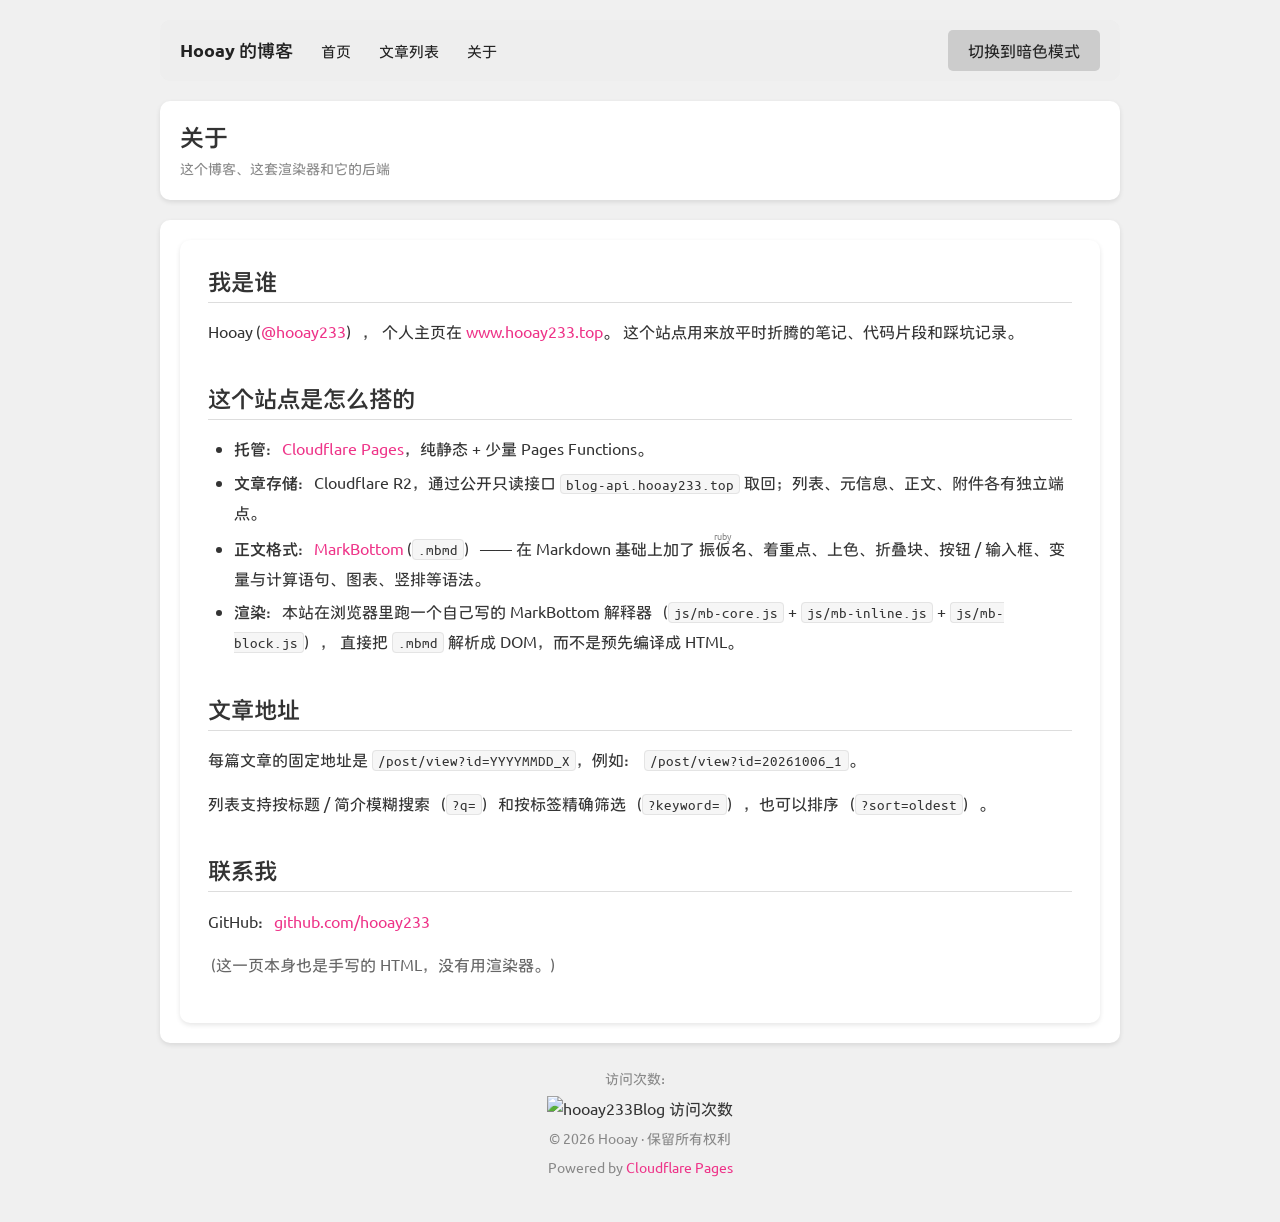
==== about.html @ ff922c32 "有些文件没跟踪到" ====
<!doctype html>
<html lang="zh-CN">

<head>
	<meta charset="utf-8">
	<meta name="viewport" content="width=device-width, initial-scale=1.0, viewport-fit=cover">
	<meta name="description" content="关于 Hooay 和这个博客：MarkBottom 渲染、Cloudflare Pages 托管、R2 存文章。">
	<meta name="robots" content="index, follow">
	<title>关于 · Hooay 的博客</title>
	<link rel="shortcut icon" href="favicon.png">

	<link rel="stylesheet" href="css/all.min.css">
	<link rel="stylesheet" href="css/site.css">
	<link rel="stylesheet" href="css/mb.css">
</head>

<body>
	<div class="page-wrap">

		<header class="headbar">
			<div class="leftonhb"><a class="brand" href="index.html">Hooay 的博客</a></div>
			<nav class="sitenav" id="sitenav">
				<a class="nav-link" href="index.html">首页</a>
				<a class="nav-link" href="index.html#posts">文章列表</a>
				<a class="nav-link" href="about.html">关于</a>
			</nav>
			<div class="rightonhb"><button type="button" id="theme-toggle" class="graybtn">切换到暗色模式</button></div>
		</header>

		<section class="title">
			<h1 class="bigger">关于</h1>
			<p class="small gray">这个博客、这套渲染器和它的后端</p>
		</section>

		<main class="mainbody post-main">
			<article class="card post-article post-body">

				<h2>我是谁</h2>
				<p>
					Hooay（<a href="https://github.com/hooay233" target="_blank" rel="noopener noreferrer">@hooay233</a>），
					个人主页在 <a href="https://www.hooay233.top/" target="_blank" rel="noopener noreferrer">www.hooay233.top</a>。
					这个站点用来放平时折腾的笔记、代码片段和踩坑记录。
				</p>

				<h2>这个站点是怎么搭的</h2>
				<ul>
					<li><b>托管</b>：<a href="https://pages.cloudflare.com/" target="_blank" rel="noopener noreferrer">Cloudflare Pages</a>，纯静态 + 少量 Pages Functions。</li>
					<li><b>文章存储</b>：Cloudflare R2，通过公开只读接口 <code>blog-api.hooay233.top</code> 取回；列表、元信息、正文、附件各有独立端点。</li>
					<li><b>正文格式</b>：<a href="https://github.com/hooay233" target="_blank" rel="noopener noreferrer">MarkBottom</a>（<code>.mbmd</code>）—— 在 Markdown 基础上加了
						<ruby>振仮名<rp>(</rp><rt>ruby</rt><rp>)</rp></ruby>、着重点、上色、折叠块、按钮 / 输入框、变量与计算语句、图表、竖排等语法。</li>
					<li><b>渲染</b>：本站在浏览器里跑一个自己写的 MarkBottom 解释器（<code>js/mb-core.js</code> + <code>js/mb-inline.js</code> + <code>js/mb-block.js</code>），
						直接把 <code>.mbmd</code> 解析成 DOM，而不是预先编译成 HTML。</li>
				</ul>

				<h2>文章地址</h2>
				<p>每篇文章的固定地址是 <code>/post/view?id=YYYYMMDD_X</code>，例如：
					<code>/post/view?id=20261006_1</code>。</p>
				<p>列表支持按标题 / 简介模糊搜索（<code>?q=</code>）和按标签精确筛选（<code>?keyword=</code>），也可以排序（<code>?sort=oldest</code>）。</p>

				<h2>联系我</h2>
				<p>GitHub：<a href="https://github.com/hooay233" target="_blank" rel="noopener noreferrer">github.com/hooay233</a></p>

				<p class="mb-gray">（这一页本身也是手写的 HTML，没有用渲染器。）</p>
			</article>
		</main>

		<footer id="bottom">
			<span class="gray small">访问次数：</span>
			<img src="https://count.getloli.com/@hooay233Blog?name=hooay233Blog&padding=1&offset=0&align=center&theme=rule34"
				alt="hooay233Blog 访问次数">
			<span class="gray small">© 2026 Hooay · 保留所有权利</span>
			<span class="gray small">Powered by
				<a href="https://pages.cloudflare.com/" target="_blank" rel="noopener noreferrer">Cloudflare Pages</a>
			</span>
		</footer>

	</div>

	<script src="js/theme.js" defer></script>
</body>

</html>
---- css/site.css ----
@charset "UTF-8";
/* ==========================================================================
   site.css —— 站点外壳（chrome）样式
   --------------------------------------------------------------------------
   观感移植自 https://www.hooay233.top/ 的 style.css：
     浅灰底 #f0f0f0 / 白色圆角卡片 10px + 0 2px 5px rgba(0,0,0,.1) 阴影
     粉色主色 #ee3388 / 蓝色辅色 #3388ee / 灰 #ccc
     暗色模式 #333 / #444 / #555 + #eee
     类名与手感：pinkbtn / bluebtn / graybtn / bigger / small / gray / item
                 spcbtn_disabled（点一下抖动）/ ruby 注音 / 底部访问统计
   结构改为博客外壳：导航栏 + 文章列表 + 搜索 + 分页 + 页脚。
   本文件必须对全站通用（首页、post/view.html 等都复用这里的类）。
   ========================================================================== */

/* ==========================================================================
   1. 字体 @font-face
   --------------------------------------------------------------------------
   西文 Ubuntu / 中文 GWMSansUI / 中文斜体 HYYuYuanLuoShenXing / 代码 UbuntuMono
   全部 font-display: swap，避免字体未就绪时文字不可见。
   注意：本文件位于 css/，字体位于 fonts/，所以路径一律用 ../fonts/。
   ========================================================================== */

/* --- 西文正文：Ubuntu --- */
@font-face {
	font-family: 'Ubuntu';
	src: url('../fonts/Ubuntu-R.ttf') format('truetype');
	font-weight: 400;
	font-style: normal;
	font-display: swap;
}
@font-face {
	font-family: 'Ubuntu';
	src: url('../fonts/Ubuntu-B.ttf') format('truetype');
	font-weight: 700;
	font-style: normal;
	font-display: swap;
}
@font-face {
	font-family: 'Ubuntu';
	src: url('../fonts/Ubuntu-RI.ttf') format('truetype');
	font-weight: 400;
	font-style: italic;
	font-display: swap;
}
@font-face {
	font-family: 'Ubuntu';
	src: url('../fonts/Ubuntu-BI.ttf') format('truetype');
	font-weight: 700;
	font-style: italic;
	font-display: swap;
}

/* --- 中文正文：GWMSansUI --- */
@font-face {
	font-family: 'GWMSansUI';
	src: url('../fonts/GWMSansUI-Regular.woff') format('woff');
	font-weight: 400;
	font-style: normal;
	font-display: swap;
}
@font-face {
	font-family: 'GWMSansUI';
	src: url('../fonts/GWMSansUI-Bold.woff') format('woff');
	font-weight: 700;
	font-style: normal;
	font-display: swap;
}

/* --- 中文斜体：HYYuYuanLuoShenXing（只提供 italic 字面）--- */
@font-face {
	font-family: 'HYYuYuanLuoShenXing';
	src: url('../fonts/HYYuYuanLuoShenXing-45U.ttf') format('truetype');
	font-weight: 400;
	font-style: italic;
	font-display: swap;
}
@font-face {
	font-family: 'HYYuYuanLuoShenXing';
	src: url('../fonts/HYYuYuanLuoShenXing-65U.ttf') format('truetype');
	font-weight: 700;
	font-style: italic;
	font-display: swap;
}

/* --- 代码 / 等宽：UbuntuMono --- */
@font-face {
	font-family: 'UbuntuMono';
	src: url('../fonts/UbuntuMono-R.ttf') format('truetype');
	font-weight: 400;
	font-style: normal;
	font-display: swap;
}
@font-face {
	font-family: 'UbuntuMono';
	src: url('../fonts/UbuntuMono-B.ttf') format('truetype');
	font-weight: 700;
	font-style: normal;
	font-display: swap;
}
@font-face {
	font-family: 'UbuntuMono';
	src: url('../fonts/UbuntuMono-RI.ttf') format('truetype');
	font-weight: 400;
	font-style: italic;
	font-display: swap;
}
@font-face {
	font-family: 'UbuntuMono';
	src: url('../fonts/UbuntuMono-BI.ttf') format('truetype');
	font-weight: 700;
	font-style: italic;
	font-display: swap;
}

/* ==========================================================================
   2. 设计令牌（CSS 变量）
   --------------------------------------------------------------------------
   明暗两套值都挂成变量。暗色值同时提供给：
     body.dark-mode / body.dark_style  —— 正常切换路径
     .dark_style                       —— 主题转场时那个"克隆页"用的路径
   因为克隆出来的子树是脱离 body.dark-mode 作用域的，它只带着 dark_style 类，
   所以必须靠 .dark_style 自己把变量改掉，克隆页才会是正确的目标配色。
   ========================================================================== */
:root {
	color-scheme: light;

	--bg: #f0f0f0;
	--fg: #333;
	--text-soft: #666;
	--muted: #888;

	--card: #fff;
	--headbar: #eee;
	--headbar-fg: #222;

	--border: rgba(0, 0, 0, .08);
	--input-bg: #fff;
	--chip-bg: #e4e4e4;
	--kw-bg: rgba(238, 51, 136, .10);

	--shadow: 0 2px 5px rgba(0, 0, 0, .1);
	--shadow-hover: 0 4px 14px rgba(0, 0, 0, .14);

	/* 文字用的主色 / 辅色（明暗模式都保持亮一点，保证可读性） */
	--pink: #ee3388;
	--pink-hover: #cc2277;
	--blue: #3388ee;
	--blue-hover: #2277cc;

	/* 按钮底色（沿用原站：暗色模式下按钮会自动压暗一档） */
	--pink-btn: #ee3388;
	--pink-btn-hover: #cc2277;
	--blue-btn: #3388ee;
	--blue-btn-hover: #2277cc;

	--gray: #ccc;
	--gray-hover: #999;
	--gray-fg: #222;

	--radius: 10px;
	--radius-sm: 5px;

	--font-body: Ubuntu, GWMSansUI, -apple-system, "Microsoft YaHei", sans-serif;
	--font-italic: Ubuntu, HYYuYuanLuoShenXing, GWMSansUI, sans-serif;
	--font-mono: UbuntuMono, Ubuntu, GWMSansUI, monospace;
}

body.dark-mode,
body.dark_style,
.dark_style {
	color-scheme: dark;

	--bg: #333;
	--fg: #eee;
	--text-soft: #ccc;
	--muted: #aaa;

	--card: #444;
	--headbar: #555;
	--headbar-fg: #eee;

	--border: rgba(255, 255, 255, .12);
	--input-bg: #3d3d3d;
	--chip-bg: #555;
	--kw-bg: rgba(238, 51, 136, .18);

	--shadow: 0 2px 5px rgba(0, 0, 0, .35);
	--shadow-hover: 0 4px 14px rgba(0, 0, 0, .5);

	--pink-hover: #ff55aa;
	--blue-hover: #55aaff;

	--pink-btn: #cc2277;
	--pink-btn-hover: #ee3388;
	--blue-btn: #2277cc;
	--blue-btn-hover: #3388ee;
}

/* ==========================================================================
   3. 基础重置与排版
   --------------------------------------------------------------------------
   刻意【不】做 `* { margin: 0; padding: 0 }`：post/ 里的正文由 mb.css 负责排版，
   全局清空 margin 会把 markdown 的段落/列表间距一起打掉。这里只重置本站外壳
   真正用到的元素，正文排版交给 mb.css。
   ========================================================================== */
*,
*::before,
*::after {
	box-sizing: border-box;
}

html {
	background-color: var(--bg);
	color-scheme: light;
}

/* 由 js/theme.js 在解析期同步加上，尽量抢在首次绘制前，避免暗色模式闪白 */
html.dark-mode {
	background-color: #333;
	color-scheme: dark;
}

body {
	margin: 0;
	padding: 0;
	background-color: var(--bg);
	color: var(--fg);
	font-family: var(--font-body);
	font-size: 16px;
	line-height: 1.6;
	-webkit-text-size-adjust: 100%;
	-webkit-font-smoothing: antialiased;
	-moz-osx-font-smoothing: grayscale;
}

body.dark-mode,
body.dark_style {
	background-color: #333;
	color: #eee;
}

h1, h2, h3, h4, h5, h6 {
	line-height: 1.35;
}

img {
	max-width: 100%;
}

::selection {
	background-color: var(--pink);
	color: #fff;
}

:focus-visible {
	outline: 2px solid var(--blue);
	outline-offset: 2px;
}

/* ==========================================================================
   4. 斜体字体栈（中文斜体优先 + 缺字回退）
   --------------------------------------------------------------------------
   斜体元素优先走 HYYuYuanLuoShenXing（汉仪玉圆·洛神行，只有 italic 字面）。
   字体栈：Ubuntu → HYYuYuanLuoShenXing → GWMSansUI → sans-serif
   浏览器的字体匹配是"逐字符"的：
     · 西文/数字先命中 Ubuntu（它有真正的 italic 字面，最漂亮）；
     · 汉字先尝试 HYY（italic 字面存在 → 用它的真斜体字形）；
     · 若某个字 HYY 里【缺字】，就继续往后回退到 GWMSansUI（正体字面存在），
       此时该字没有 italic 字面，浏览器会自行做"合成斜体"（synthetic oblique）。
   所以最终的观感是：HYY 覆盖到的汉字是真斜体，缺字部分由 GWMSansUI 合成倾斜，
   不会出现豆腐块/漏字。这也正是要求 `font-style: italic` 必须写在元素上的原因
   —— 否则浏览器不会去匹配 HYY 的 italic 字面。
   --------------------------------------------------------------------------
   注意：Font Awesome 的 <i class="far fa-xxx"> 也用 <i> 标签，如果无脑给 i 指定
   字体栈会把图标字体挤掉（虽然 .far/.fas 的选择器优先级更高、通常不会出事），
   这里显式排掉所有 FA 相关的 i，做到万无一失。 */
em,
cite,
dfn,
var,
blockquote,
.italic,
i:not(.fa):not(.fas):not(.far):not(.fab):not([class*="fa-"]) {
	font-family: var(--font-italic);
	font-style: italic;
}

b, strong {
	font-weight: 700;
}

code, pre, kbd, samp {
	font-family: var(--font-mono);
	font-size: .92em;
}

/* ==========================================================================
   5. ruby 注音
   ========================================================================== */
ruby {
	ruby-align: center;
}

rt {
	font-size: .58em;
	font-weight: 400;
	line-height: 1.1;
	color: var(--muted);
}

rp {
	color: var(--muted);
}

/* ==========================================================================
   6. 链接
   --------------------------------------------------------------------------
   原站的 `a:hover { transform: scale(1.2) }` 对行内元素本来就不生效，
   且套在文章标题上会很难看，所以这里只保留原站的下划线手感；
   放大手感交给 .button-link / .pinkbtn / .bluebtn。
   ========================================================================== */
a {
	color: var(--pink);
	text-decoration: none;
}

a:hover {
	text-decoration: underline;
}

/* ==========================================================================
   7. 页面骨架
   ========================================================================== */
.page-wrap {
	max-width: 1000px;
	min-height: 100vh;
	margin: 0 auto;
	padding: 20px;
}

/* ==========================================================================
   8. 顶部导航栏
   --------------------------------------------------------------------------
   post/view.html 复用：.headbar / .leftonhb / .brand / .sitenav / .nav-link /
                       .rightonhb / #theme-toggle
   ========================================================================== */
.headbar {
	display: flex;
	flex-wrap: wrap;
	align-items: center;
	gap: 10px 16px;
	background-color: var(--headbar);
	color: var(--headbar-fg);
	padding: 10px 20px;
	border-radius: var(--radius);
	margin-bottom: 20px;
}

.leftonhb {
	flex: 0 0 auto;
	font-size: 18px;
	font-weight: 700;
}

.brand {
	color: var(--headbar-fg);
	font-size: 18px;
	font-weight: 700;
	white-space: nowrap;
}

.brand:hover {
	color: var(--pink);
	text-decoration: none;
}

.sitenav {
	display: flex;
	align-items: center;
	flex: 1 1 auto;
	gap: 4px;
	min-width: 0;
	overflow-x: auto;
	scrollbar-width: none;
	-webkit-overflow-scrolling: touch;
}

.sitenav::-webkit-scrollbar {
	display: none;
}

.nav-link {
	display: inline-block;
	flex: 0 0 auto;
	padding: 6px 12px;
	border-radius: var(--radius-sm);
	color: var(--headbar-fg);
	font-size: 15px;
	white-space: nowrap;
	transition: background-color .25s ease, color .25s ease;
}

.nav-link:hover {
	background-color: var(--kw-bg);
	color: var(--pink);
	text-decoration: none;
}

.nav-link.active {
	background-color: var(--pink);
	color: #fff;
}

.rightonhb {
	flex: 0 0 auto;
	margin-left: auto;
}

/* 原站写法：.rightonhb 里的按钮自带灰底（即使没挂 graybtn 也好看） */
.rightonhb button {
	background-color: var(--gray);
	color: var(--gray-fg);
	border: none;
	padding: 10px 20px;
	border-radius: var(--radius-sm);
	cursor: pointer;
}

.rightonhb button:hover {
	background-color: var(--gray-hover);
	transition: background-color .3s;
}

/* ==========================================================================
   9. 按钮：pinkbtn / bluebtn / graybtn / button-link / spcbtn_disabled
   ========================================================================== */
button {
	font-family: inherit;
	font-size: 16px;
	border: none;
	padding: 10px 20px;
	border-radius: var(--radius-sm);
	cursor: pointer;
	background-color: var(--gray);
	color: var(--gray-fg);
	transition: background-color .3s ease, transform .3s ease, color .3s ease;
}

button:disabled {
	cursor: not-allowed;
	opacity: .55;
}

.pinkbtn {
	background-color: var(--pink-btn);
	color: #fff;
}

.pinkbtn:hover {
	background-color: var(--pink-btn-hover);
	transform: scale(1.2);
	transition: background-color .3s ease, transform .3s ease;
}

.bluebtn {
	background-color: var(--blue-btn);
	color: #fff;
}

.bluebtn:hover {
	background-color: var(--blue-btn-hover);
	transform: scale(1.2);
	transition: background-color .3s ease, transform .3s ease;
}

.graybtn {
	background-color: var(--gray);
	color: var(--gray-fg);
}

.graybtn:hover {
	background-color: var(--gray-hover);
	transition: background-color .3s ease;
}

.pinkbtn.button-link,
.bluebtn.button-link {
	display: inline-block;
	padding: 10px 20px;
	border-radius: var(--radius-sm);
	text-decoration: none !important;
	cursor: pointer;
	font-size: 16px;
	border: none;
	transition: background-color .3s ease, transform .3s ease;
}

.pinkbtn.button-link {
	background-color: var(--pink-btn);
	color: #fff !important;
}

.pinkbtn.button-link:hover {
	background-color: var(--pink-btn-hover);
	transform: scale(1.2);
	text-decoration: none;
}

.bluebtn.button-link {
	background-color: var(--blue-btn);
	color: #fff !important;
}

.bluebtn.button-link:hover {
	background-color: var(--blue-btn-hover);
	transform: scale(1.2);
	text-decoration: none;
}

/* 原站"点一下抖一抖"的按钮钩子 */
.spcbtn_disabled {
	cursor: pointer;
	position: relative;
	overflow: hidden;
	transition: transform .2s ease;
}

.spcbtn_disabled:hover {
	transform: scale(1.2);
}

@keyframes shake-head {
	0%, 100% { transform: translateX(0); }
	15%, 45%, 75% { transform: translateX(-8px); }
	30%, 60%, 90% { transform: translateX(8px); }
}

.spcbtn_disabled.shake {
	animation: shake-head .35s ease;
}

/* 搜索栏里的按钮不大幅放大，否则 flex 行里会和邻居重叠 */
.searchbar .pinkbtn:hover,
.searchbar .graybtn:hover,
.searchbar .spcbtn_disabled:hover {
	transform: scale(1.05);
}

/* ==========================================================================
   10. 文字工具类：bigger / small / gray / item
   ========================================================================== */
.bigger {
	font-size: 24px;
	font-weight: 700;
}

.small {
	font-size: 14px;
}

.gray {
	color: var(--muted);
}

.small.gray,
.gray.small {
	color: var(--muted);
}

.item {
	display: inline-block;
	margin: 0 14px 8px 0;
	font-size: 16px;
}

/* ==========================================================================
   11. 首页标题卡
   ========================================================================== */
.title {
	background-color: var(--card);
	color: var(--fg);
	border-radius: var(--radius);
	padding: 20px;
	box-shadow: var(--shadow);
}

.title h1,
.title h2,
.title h3,
.title p {
	margin: 0 0 6px;
}

.title > *:last-child {
	margin-bottom: 0;
}

.title .bigger {
	display: inline-block;
	margin-bottom: 4px;
}

/* ==========================================================================
   12. 主体 / 通用卡片
   ========================================================================== */
.mainbody {
	margin-top: 20px;
	padding: 20px;
	background-color: var(--card);
	color: var(--fg);
	border-radius: var(--radius);
	box-shadow: var(--shadow);
	text-align: left;
}

.card {
	background-color: var(--card);
	color: var(--fg);
	border-radius: var(--radius);
	padding: 20px;
	box-shadow: var(--shadow);
}

/* ==========================================================================
   13. 搜索栏 / 表单控件（.mb-input 全站通用，post/view.html 也会用）
   ========================================================================== */
.searchbar {
	display: flex;
	flex-wrap: wrap;
	align-items: center;
	gap: 10px;
	margin-bottom: 14px;
}

.mb-input {
	display: block;
	width: 100%;
	max-width: 100%;
	padding: 10px 14px;
	font-family: inherit;
	font-size: 16px;
	line-height: 1.4;
	color: var(--fg);
	background-color: var(--input-bg);
	border: 1px solid var(--border);
	border-radius: var(--radius-sm);
	-webkit-appearance: none;
	appearance: none;
	transition: border-color .25s ease, box-shadow .25s ease;
}

.mb-input::placeholder {
	color: var(--muted);
	opacity: 1;
}

.mb-input:focus {
	outline: none;
	border-color: var(--pink);
	box-shadow: 0 0 0 3px var(--kw-bg);
}

.search-input {
	flex: 1 1 240px;
	width: auto;
	min-width: 0;
}

.sortwrap {
	display: inline-flex;
	align-items: center;
	gap: 6px;
	margin-left: auto;
	white-space: nowrap;
}

.sortwrap select {
	font-family: inherit;
	font-size: 14px;
	color: var(--fg);
	background-color: var(--input-bg);
	border: 1px solid var(--border);
	border-radius: var(--radius-sm);
	padding: 7px 8px;
	cursor: pointer;
}

.sortwrap select:focus {
	outline: none;
	border-color: var(--pink);
}

/* ==========================================================================
   14. 关键字栏 / 状态行
   ========================================================================== */
.keyword-bar {
	display: flex;
	flex-wrap: wrap;
	gap: 8px;
	margin-bottom: 12px;
}

.keyword-bar:empty {
	display: none;
}

.kw-chip {
	padding: 4px 12px;
	font-size: 13px;
	line-height: 1.5;
	color: var(--fg);
	background-color: var(--chip-bg);
	border: 1px solid var(--border);
	border-radius: 999px;
	transition: background-color .25s ease, color .25s ease;
}

.kw-chip:hover {
	background-color: var(--gray-hover);
}

.kw-chip.active {
	background-color: var(--pink-btn);
	color: #fff;
	border-color: var(--pink-btn);
}

.kw-chip.active:hover {
	background-color: var(--pink-btn-hover);
}

.status {
	margin: 2px 0 12px;
}

.status:empty {
	display: none;
}

/* js/site.js 的 setStatus() 会挂 status-error（错误）/ gray（普通），
   这里用压暗一档的粉色当"警示色"，既醒目又不跳出原站配色。 */
.status-error {
	color: var(--pink-btn);
	font-weight: 700;
}

/* 兼容写法（如果别处的脚本用 .error） */
.status.error {
	color: var(--pink-btn);
	font-weight: 700;
}

/* ==========================================================================
   15. 文章列表（由 js/site.js 动态生成）
   ========================================================================== */
.post-list {
	display: flex;
	flex-direction: column;
	gap: 16px;
}

.post-list:empty {
	display: none;
}

/* js/site.js 在"没有文章 / 没有匹配结果"时插入的占位块 */
.post-empty {
	padding: 28px 16px;
	text-align: center;
	font-size: 15px;
	color: var(--muted);
	background-color: transparent;
	border: 1px dashed var(--border);
	border-radius: var(--radius);
}

.post-card {
	background-color: var(--card);
	color: var(--fg);
	border: 1px solid var(--border);
	border-radius: var(--radius);
	padding: 16px 18px;
	box-shadow: var(--shadow);
	transition: box-shadow .25s ease, transform .25s ease, border-color .25s ease;
}

.post-card:hover {
	transform: translateY(-2px);
	box-shadow: var(--shadow-hover);
	border-color: var(--pink);
}

.post-card-title {
	margin: 0 0 8px;
	font-size: 20px;
	font-weight: 700;
	line-height: 1.35;
	word-wrap: break-word;
}

/* 标题用墨色、hover 才变粉：整屏粉色标题可读性太差，
   粉色主色仍由标签 / 图标 / 按钮 / 分页激活态承担。 */
.post-card-title a {
	color: var(--fg);
}

.post-card-title a:hover {
	color: var(--pink);
	text-decoration: underline;
}

.post-card-summary {
	margin: 0 0 10px;
	font-size: 15px;
	line-height: 1.65;
	color: var(--text-soft);
	word-wrap: break-word;
	overflow-wrap: break-word;
}

.post-card-meta {
	display: flex;
	flex-wrap: wrap;
	align-items: center;
	gap: 6px 16px;
	font-size: 14px;
	color: var(--muted);
}

.meta-item {
	display: inline-flex;
	align-items: center;
	gap: 6px;
}

.meta-item i {
	color: var(--pink);
}

.post-card-keywords {
	display: flex;
	flex-wrap: wrap;
	gap: 8px;
	margin-top: 10px;
}

.post-card-keywords:empty {
	display: none;
}

.kw {
	display: inline-block;
	padding: 2px 10px;
	font-size: 13px;
	line-height: 1.5;
	color: var(--pink);
	background-color: var(--kw-bg);
	border-radius: 999px;
}

.kw:hover {
	background-color: var(--pink);
	color: #fff;
	text-decoration: none;
}

/* ==========================================================================
   16. 分页器（由 js/site.js 动态生成）
   ========================================================================== */
.pager {
	display: flex;
	flex-wrap: wrap;
	align-items: center;
	justify-content: center;
	gap: 10px;
	margin-top: 20px;
}

.pager:empty {
	display: none;
}

.pager-btn {
	padding: 8px 16px;
	font-size: 14px;
	color: var(--gray-fg);
	background-color: var(--gray);
	border-radius: var(--radius-sm);
}

.pager-btn:hover:not(:disabled) {
	background-color: var(--gray-hover);
}

.pager-btn.active {
	background-color: var(--pink-btn);
	color: #fff;
}

.pager-btn.active:hover {
	background-color: var(--pink-btn-hover);
}

.pager-info {
	font-size: 14px;
	color: var(--muted);
}

/* js/site.js 在页码之间插入的省略号 */
.pager-gap {
	padding: 0 2px;
	font-size: 14px;
	color: var(--muted);
	-webkit-user-select: none;
	user-select: none;
}

/* ==========================================================================
   17. 页脚：底部访问统计区
   ========================================================================== */
#bottom {
	display: flex;
	flex-direction: column;
	justify-content: center;
	align-items: center;
	gap: 6px;
	margin: 24px auto;
	text-align: center;
}

#bottom img {
	max-width: 100%;
	height: auto;
}

/* ==========================================================================
   18. 明暗主题转场动画（移植自原站 theme.js 配套样式）
   --------------------------------------------------------------------------
   转场时 js/theme.js 会克隆一份 .page-wrap 塞进 .panel，
   用 clip-path 从右往左扫开，右边缘留一条 4px 的"扫描线"。
   ========================================================================== */
.theme-transition-overlay {
	position: fixed;
	top: 0;
	right: 0;
	bottom: 0;
	left: 0;
	z-index: 9999;
	pointer-events: none;
	overflow: hidden;
}

.theme-transition-overlay .panel {
	position: fixed;
	inset: 0;
	z-index: 9999;
	overflow: hidden;
	pointer-events: none;
	transition: clip-path .75s ease;
	clip-path: inset(0 calc(100% - 4px) 0 0);
	will-change: clip-path;
}

.theme-transition-overlay .panel.active {
	clip-path: inset(0 0 0 0);
}

.theme-transition-overlay .page-clone {
	position: absolute;
	inset: 0;
	width: 100%;
	height: 100%;
	overflow: hidden;
	pointer-events: none;
	box-sizing: border-box;
}

.theme-transition-overlay .scanline {
	position: absolute;
	top: 0;
	right: 0;
	width: 4px;
	height: 100%;
	background: rgba(255, 255, 255, .95);
	box-shadow: 0 0 12px rgba(255, 255, 255, .5);
	pointer-events: none;
}

/* ==========================================================================
   19. 响应式
   --------------------------------------------------------------------------
   ≤640px：导航折成第二行做横向滚动，不溢出、不依赖任何外部库。
   ========================================================================== */
@media (max-width: 640px) {
	.page-wrap {
		padding: 12px;
	}

	.headbar {
		padding: 10px 12px;
		gap: 8px 10px;
	}

	.brand,
	.leftonhb {
		font-size: 16px;
	}

	/* 导航整体换到第二行，占满宽度，长了就在本行内横向滚动 */
	.sitenav {
		order: 3;
		flex: 1 1 100%;
		gap: 2px;
	}

	.nav-link {
		padding: 6px 10px;
		font-size: 14px;
	}

	.rightonhb button,
	#theme-toggle {
		padding: 8px 12px;
		font-size: 13px;
	}

	.title {
		padding: 16px;
	}

	.bigger {
		font-size: 20px;
	}

	.mainbody {
		margin-top: 14px;
		padding: 14px;
	}

	.search-input {
		flex: 1 1 100%;
	}

	.sortwrap {
		margin-left: 0;
	}

	.post-card {
		padding: 14px;
	}

	.post-card-title {
		font-size: 18px;
	}

	#bottom {
		margin: 18px auto;
	}
}

/* ==========================================================================
   19. 文章页（post/view.html，追加部分）
   注意：本站外壳的 .mb-input 是"整行表单输入框"（搜索栏用），
   而 MarkBottom 语法里的 .mb-input 是行内小控件，这里把它还原回去。
   ========================================================================== */
.crumbs {
	margin: 16px 2px 0;
	display: flex;
	flex-wrap: wrap;
	align-items: center;
	gap: 6px;
}

.crumbs a {
	color: var(--pink);
	text-decoration: none;
}

.crumbs a:hover {
	text-decoration: underline;
}

.crumb-sep {
	opacity: .6;
}

.post-main {
	padding: 20px;
}

.post-article {
	padding: 26px 28px 30px;
}

.post-body .mb-input,
.post-article .mb-input,
.post-body select.mb-input,
.post-body textarea.mb-input {
	display: inline-block;
	width: auto;
	max-width: 100%;
	padding: .1em .4em;
	margin-bottom: 0;
}

.post-body textarea.mb-input {
	width: auto;
	min-width: 12em;
	vertical-align: top;
}

.post-attachments {
	margin-top: 2em;
	padding-top: 1.2em;
	border-top: 1px solid var(--border);
	font-size: 14px;
}

.post-attachments h2 {
	font-size: 1.1em;
	margin: 0 0 .5em;
}

.post-attachments ul {
	margin: 0;
	padding-left: 1.3em;
}

.post-attachments li {
	margin: .25em 0;
	word-break: break-all;
}

.post-attachments a {
	color: var(--blue);
	text-decoration: none;
}

.post-attachments a:hover {
	text-decoration: underline;
}

.post-keywords .kw.active {
	background-color: var(--pink-btn);
	color: #fff;
	border-color: var(--pink-btn);
}

@media (max-width: 640px) {
	.post-main,
	.post-article {
		padding: 14px;
	}

	.crumbs {
		margin-top: 10px;
		font-size: 13px;
	}
}
---- css/mb.css ----
/*!
 * mb.css —— MarkBottom 0.1 必需样式（标准 §1、§1.1）+ 文章排版
 * 说明：标准里以类名为契约的部分（.mb-ruby-under、.mb-float-right、.mb-slash …）
 *       在这里必须同名实现；具体写法参考标准给出的示例并做了暗色模式适配。
 */

/* ===== 主题变量（标准 3.6：颜色由 CSS 变量提供，便于整站换色与暗色模式） ===== */
:root {
  --mbhighlightcolor: #2266dd;
  --mbhighlightbgcolor: #eed66d88;
  --mb-black-fg: #444;
  --mb-black-bg: #444;
  --mb-border: #ddd;
  --mb-code-bg: #f6f6f6;
  --mb-code-border: #e4e4e4;
  --mb-table-head: #f0f0f0;
  --mb-table-stripe: #fafafa;
  --mb-quote-bar: #ee3388;
}
body.dark-mode {
  --mbhighlightcolor: #66ccff;
  --mbhighlightbgcolor: #7c4dff77;
  --mb-black-fg: #333;
  --mb-black-bg: #333;
  --mb-border: #555;
  --mb-code-bg: #2b2b2b;
  --mb-code-border: #444;
  --mb-table-head: #3d3d3d;
  --mb-table-stripe: #383838;
  --mb-quote-bar: #ee3388;
}

/* ===== 1. 必要的样式定义 ===== */
.mb-ruby-under { ruby-position: under; }
.mb-ruby-over  { ruby-position: over; }
.mb-bigger { font-size: 150%; }
.mb-smaller { font-size: 75%; }
.mb-gray { opacity: 0.75; }
.mb-commental { opacity: 0.75; font-size: 75%; }
.mb-commental::before { opacity: 0.75; font-size: 75%; content: "("; }
.mb-commental::after  { opacity: 0.75; font-size: 75%; content: ")"; }
.mb-blacked { color: var(--mb-black-bg); background-color: var(--mb-black-bg); border-radius: 2px; }
.mb-blacked:hover { color: var(--mb-black-fg) !important; background-color: var(--mb-black-fg); }
.mb-fgcolored { color: var(--mbhighlightcolor, #26d); }
.mb-bgcolored { background-color: var(--mbhighlightbgcolor, #ed6d); }
.mb-bgpartialcolored {
  background-image: linear-gradient(var(--mbhighlightbgcolor, #ed6d), var(--mbhighlightbgcolor, #ed6d));
  background-repeat: no-repeat;
  background-size: 100% 0.5em;
  background-position: 0 calc(100% - 0em);
  -webkit-box-decoration-break: clone;
  box-decoration-break: clone;
}

/* ===== 1.1 0.1 版新增语法所需的样式 ===== */
/* —— 排版调整语句 —— */
.mb-left   { text-align: left; }
.mb-center { text-align: center; }
.mb-right  { text-align: right; }
.mb-block  { display: block; }
.mb-float-right    { float: right;  clear: right; margin: 0 0 0.5em 0.5em; }
.mb-float-left     { float: left;   clear: left;  margin: 0 0.5em 0.5em 0; }
.mb-inline-middle  { display: inline-block; vertical-align: middle; }

.mb-float-right img, .mb-float-left img, .mb-block img, .mb-inline-middle img,
.mb-float-right video, .mb-float-left video, .mb-block video, .mb-inline-middle video { max-height: 100%; }
.mb-float-right > p, .mb-float-left > p,
.mb-block > p, .mb-inline-middle > p { margin: 0; height: 100%; }

/* —— 竖排文本 —— */
.mb-vertical   { writing-mode: vertical-rl; display: inline-block; vertical-align: top; }
.mb-horizontal { writing-mode: horizontal-tb; }

/* —— 原始文本 —— */
.mb-origin { white-space: pre-wrap; }

/* —— 按钮 / 输入框 / 选择框 —— */
.mb-btn {
  display: inline-block;
  padding: 0.1em 0.8em;
  border: 1px solid var(--mb-border);
  border-radius: 0.35em;
  background: var(--mb-code-bg);
  color: inherit;
  font: inherit;
  line-height: 1.6;
  text-decoration: none;
  cursor: pointer;
}
.mb-btn:hover  { background: var(--mb-table-head); }
.mb-btn:active { background: var(--mb-table-stripe); }

.mb-input {
  font: inherit;
  padding: 0.1em 0.4em;
  border: 1px solid var(--mb-border);
  border-radius: 0.25em;
  background: transparent;
  color: inherit;
}

.mb-label {
  display: inline-flex;
  align-items: center;
  gap: 0.3em;
  cursor: pointer;
}

/* —— 折叠块：基础形式 —— */
.mb-fold > summary { cursor: pointer; }
.mb-fold > summary::marker { color: var(--mbhighlightcolor); }

/* —— 折叠块：末尾收起文本形式 —— */
.mb-fold-inline { display: inline; }
.mb-fold-inline > .mb-fold-state {
  position: absolute; width: 0; height: 0; margin: 0;
  opacity: 0; pointer-events: none;
}
.mb-fold-inline > .mb-fold-body,
.mb-fold-inline > .mb-fold-close { display: none; }
.mb-fold-inline > .mb-fold-state:checked ~ .mb-fold-body,
.mb-fold-inline > .mb-fold-state:checked ~ .mb-fold-close { display: inline; }
.mb-fold-inline > .mb-fold-state:checked ~ .mb-fold-title { display: none; }
.mb-fold-title, .mb-fold-close { cursor: pointer; font: inherit; }
.mb-fold-title::before { content: "▶ "; }
.mb-fold-close { color: var(--mbhighlightcolor); }

.mb-fold-block > .mb-fold-state {
  position: absolute; width: 0; height: 0; margin: 0;
  opacity: 0; pointer-events: none;
}
.mb-fold-block > .mb-fold-body,
.mb-fold-block > .mb-fold-close { display: none; }
.mb-fold-block > .mb-fold-state:checked ~ .mb-fold-body { display: block; }
.mb-fold-block > .mb-fold-state:checked ~ .mb-fold-close { display: block; }
.mb-fold-block > .mb-fold-state:checked ~ .mb-fold-title { display: none; }

/* 分离式折叠块：被折叠的内容 */
[data-mb-fold][hidden] { display: none; }
[data-mb-fold].mb-fold-off:not(tr) { display: none; }
tr.mb-fold-off > th,
tr.mb-fold-off > td {
  visibility: hidden;
  font-size: 0;
  line-height: 0;
  padding: 0;
  border: 0;
  height: 0;
}
tr.mb-fold-off > th > *,
tr.mb-fold-off > td > * { display: none; }
input.mb-fold-state { accent-color: #ee3388; }

/* —— 表格斜线 —— */
/* 文字是绝对定位的，撑不开单元格，所以给一个下限，避免空单元格塌成一条线 */
.mb-slash { position: relative; min-height: 3.4em; min-width: 5.5em; }
.mb-slash::before {
  content: "";
  position: absolute;
  inset: 0;
  background-size: 100% 100%;
  background-repeat: no-repeat;
  pointer-events: none;
  opacity: 0.55;
}
.mb-slash-u::before {
  background-image: url('data:image/svg+xml,<svg xmlns="http://www.w3.org/2000/svg" viewBox="0 0 100 100" preserveAspectRatio="none"><line x1="0" y1="100" x2="100" y2="0" stroke="%23bbb" stroke-width="1" vector-effect="non-scaling-stroke"/></svg>');
}
.mb-slash-d::before {
  background-image: url('data:image/svg+xml,<svg xmlns="http://www.w3.org/2000/svg" viewBox="0 0 100 100" preserveAspectRatio="none"><line x1="0" y1="0" x2="100" y2="100" stroke="%23bbb" stroke-width="1" vector-effect="non-scaling-stroke"/></svg>');
}
.mb-slash > .mb-slash-head,
.mb-slash > .mb-slash-mid,
.mb-slash > .mb-slash-tail { position: absolute; font-size: 75%; line-height: 1.2; }
.mb-slash > .mb-slash-mid { top: 33%; left: 50%; transform: translate(-50%, -50%); }
.mb-slash-fan {
  position: absolute;
  inset: 0;
  width: 100%;
  height: 100%;
  pointer-events: none;
  opacity: 0.55;
}
.mb-slash-fan line { stroke: #bbb; stroke-width: 1; vector-effect: non-scaling-stroke; }
.mb-slash-u > .mb-slash-head { top: 0.1em; left: 0.3em; }
.mb-slash-u > .mb-slash-tail { bottom: 0.1em; right: 0.3em; }
.mb-slash-d > .mb-slash-head { bottom: 0.1em; left: 0.3em; }
.mb-slash-d > .mb-slash-tail { top: 0.1em; right: 0.3em; }

/* —— 图表生成语句 —— */
.mb-chart { margin: 0.5em 0; }
.mb-chart-bar {
  display: flex;
  align-items: flex-end;
  gap: 0.25em;
  height: 8em;
}
.mb-chart-bar .mb-bar {
  flex: 1 1 0;
  height: calc(var(--mb-v) / var(--mb-max) * 100%);
  background: var(--mbhighlightbgcolor, #ed6d);
  border-radius: 0.15em 0.15em 0 0;
  text-align: center;
  font-size: 75%;
}
.mb-chart-pie { width: 8em; height: 8em; }
svg.mb-chart { height: 8em; width: 100%; color: var(--mbhighlightcolor); }

/* —— 图片 / 视频 / 音频 —— */
img, video, audio { max-width: min(100%, 90vw); max-height: 75vh; }
.mb-media-cover { display: inline-block; }
.mb-media-cover > img { display: block; margin-bottom: 0.3em; }

/* —— LaTeX 公式 —— */
.mb-math {
  font-family: "SF Mono", Consolas, "Noto Sans Mono CJK SC", monospace;
  white-space: nowrap;
}
.mb-math-block {
  display: block; margin: 0.8em 0; text-align: center; overflow-x: auto;
  font-family: "SF Mono", Consolas, "Noto Sans Mono CJK SC", monospace;
}
.mb-math-rendered { font-family: inherit; white-space: normal; }

/* ==========================================================================
 * 以下是本站补充（不属于标准，但渲染时用得到）
 * ========================================================================== */

/* 行内执行语句的空锚点不占位 */
.mb-exec { display: inline; }
.mb-var { display: inline; }
img[data-mb-noalt] { min-height: 1px; }

/* 任务列表 */
ul > li.mb-task, ol > li.mb-task { list-style: none; margin-left: -1.2em; }
li.mb-task > input.mb-task-box { margin-right: 0.4em; accent-color: #ee3388; }

/* 脚注 */
.mb-footnotes { margin-top: 2em; font-size: 90%; opacity: 0.9; }
.mb-footnotes ol { padding-left: 1.4em; }
.mb-footnotes li { margin: 0.2em 0; }
sup.mb-fn { font-size: 75%; line-height: 0; }
sup.mb-fn a {
  text-decoration: none;
  padding: 0 0.15em;
  border-radius: 3px;
  background: var(--mbhighlightbgcolor);
}
.mb-fn-back { text-decoration: none; opacity: 0.7; margin-left: 0.2em; }

/* ==========================================================================
 * 文章正文排版（.post-body）
 * ========================================================================== */
.post-body {
  line-height: 1.8;
  word-wrap: break-word;
  overflow-wrap: anywhere;
  font-size: 16px;
}
.post-body > *:first-child { margin-top: 0; }
.post-body h1, .post-body h2, .post-body h3,
.post-body h4, .post-body h5, .post-body h6 {
  line-height: 1.35;
  margin: 1.6em 0 0.6em;
  padding-bottom: 0.2em;
  border-bottom: 1px solid var(--mb-border);
  scroll-margin-top: 5em;
}
.post-body h1 { font-size: 1.7em; }
.post-body h2 { font-size: 1.45em; }
.post-body h3 { font-size: 1.22em; }
.post-body h4 { font-size: 1.1em; }
.post-body h5, .post-body h6 { font-size: 1em; border-bottom: none; }
.post-body p { margin: 0.9em 0; }
.post-body a { color: #ee3388; text-decoration: none; }
.post-body a:hover { text-decoration: underline; }
.post-body ul, .post-body ol { margin: 0.8em 0; padding-left: 1.6em; }
.post-body li { margin: 0.3em 0; }
.post-body li > ul, .post-body li > ol { margin: 0.2em 0; }
.post-body hr {
  border: none;
  border-top: 1px solid var(--mb-border);
  margin: 1.8em 0;
}
.post-body blockquote {
  margin: 1em 0;
  padding: 0.4em 1em;
  border-left: 4px solid var(--mb-quote-bar);
  background: var(--mb-code-bg);
  border-radius: 0 8px 8px 0;
}
.post-body blockquote > p:first-child { margin-top: 0.3em; }
.post-body blockquote > p:last-child { margin-bottom: 0.3em; }
.post-body code {
  font-family: UbuntuMono, "SF Mono", Consolas, "Noto Sans Mono CJK SC", monospace;
  font-size: 0.92em;
  background: var(--mb-code-bg);
  border: 1px solid var(--mb-code-border);
  border-radius: 4px;
  padding: 0.06em 0.35em;
}
.post-body pre {
  background: var(--mb-code-bg);
  border: 1px solid var(--mb-code-border);
  border-radius: 10px;
  padding: 0.9em 1em;
  overflow-x: auto;
  line-height: 1.55;
}
.post-body pre code {
  background: none;
  border: none;
  padding: 0;
  font-size: 0.9em;
}
.post-body table {
  display: block;
  overflow-x: auto;
  max-width: 100%;
  border-collapse: collapse;
  margin: 1em 0;
  font-size: 0.95em;
}
.post-body table th, .post-body table td {
  border: 1px solid var(--mb-border);
  padding: 0.4em 0.7em;
  text-align: left;
  vertical-align: top;
  position: relative;
}
.post-body table th { background: var(--mb-table-head); }
.post-body table tbody tr:nth-child(even) { background: var(--mb-table-stripe); }
.post-body table tr[data-mb-fold] { transition: opacity 0.2s ease; }
.post-body img, .post-body video, .post-body audio { border-radius: 6px; }
.post-body audio { width: min(100%, 28em); }
.post-body .mb-chart-holder { margin: 1em 0; }
.post-body details.mb-fold {
  margin: 0.8em 0;
  padding: 0.4em 0.8em;
  border: 1px solid var(--mb-border);
  border-radius: 8px;
  background: var(--mb-code-bg);
}
.post-body summary { font-weight: 700; }

/* 文章页头部 / 信息 / 目录 */
.post-header { margin-bottom: 0.4em; }
.post-header h1 {
  font-size: 1.8em;
  line-height: 1.3;
  margin: 0 0 0.3em;
  word-break: break-word;
}
.post-meta {
  display: flex;
  flex-wrap: wrap;
  gap: 0.35em 1.1em;
  font-size: 14px;
  color: #888;
  margin: 0.4em 0 0.8em;
}
body.dark-mode .post-meta { color: #aaa; }
.post-meta .meta-item { display: inline-flex; align-items: center; gap: 0.35em; }
.post-summary {
  padding: 0.6em 0.9em;
  border-left: 4px solid #3388ee;
  background: var(--mb-code-bg);
  border-radius: 0 8px 8px 0;
  color: #555;
  font-size: 0.95em;
}
body.dark-mode .post-summary { color: #ccc; }
.post-keywords { margin: 0.9em 0 0; display: flex; flex-wrap: wrap; gap: 0.5em; }
.post-keywords .kw {
  display: inline-block;
  padding: 0.15em 0.7em;
  border-radius: 999px;
  font-size: 13px;
  background: #ee338822;
  color: #ee3388;
  text-decoration: none;
  border: 1px solid #ee338855;
}
.post-keywords .kw:hover { background: #ee338844; }

.toc {
  margin: 0 0 1.6em;
  padding: 0.8em 1em 0.9em;
  border: 1px solid var(--mb-border);
  border-radius: 10px;
  background: var(--mb-code-bg);
  font-size: 14px;
}
.toc-title {
  font-weight: 700;
  margin-bottom: 0.4em;
  display: flex;
  align-items: center;
  gap: 0.4em;
  cursor: pointer;
  user-select: none;
}
.toc ol { list-style: none; margin: 0; padding: 0; }
.toc ol ol { padding-left: 1.1em; }
.toc li { margin: 0.18em 0; }
.toc a { color: inherit; text-decoration: none; opacity: 0.85; }
.toc a:hover { color: #ee3388; opacity: 1; text-decoration: underline; }
.toc.collapsed ol { display: none; }

.post-nav {
  display: flex;
  justify-content: space-between;
  gap: 1em;
  margin-top: 2.2em;
  padding-top: 1.2em;
  border-top: 1px solid var(--mb-border);
  font-size: 14px;
}
.post-nav a { color: #3388ee; text-decoration: none; }
.post-nav a:hover { text-decoration: underline; }
.post-loading, .post-error { padding: 1.5em 0; text-align: center; color: #888; }
.post-error a { color: #ee3388; }

@media (max-width: 640px) {
  .post-body { font-size: 15.5px; line-height: 1.75; }
  .post-header h1 { font-size: 1.45em; }
  .post-body table { font-size: 0.88em; }
  .post-body .mb-chart-bar { height: 6em; }
  .post-nav { flex-direction: column; }
  .mb-float-right, .mb-float-left { float: none; margin: 0.5em auto; display: block; text-align: center; }
}
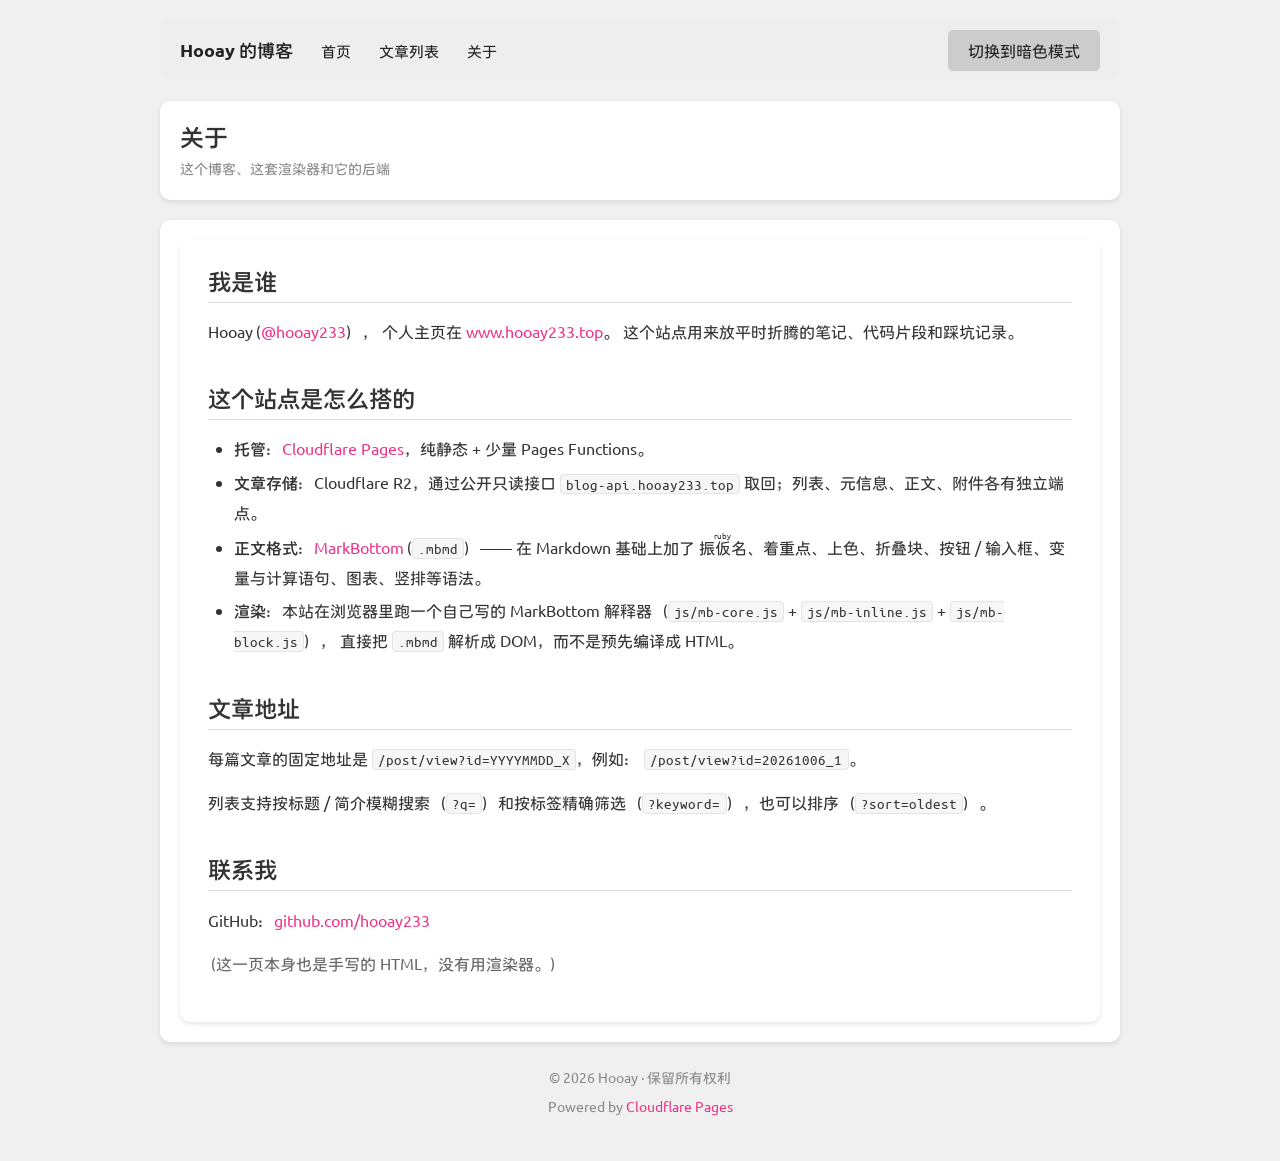
==== commit 3953bf79: "微调样式： 1. 解决涂黑的隐藏文本悬浮无法显示的问题 2. 微调字体大小 3. 取消了斜体回退字形的自动倾斜，因为一开始就没打算把斜体处理成斜体，原本中文部分的斜体就是不斜的手写体 4. 更改了一些" ====
--- a/about.html
+++ b/about.html
@@ -65,9 +65,6 @@
 		</main>
 
 		<footer id="bottom">
-			<span class="gray small">访问次数：</span>
-			<img src="https://count.getloli.com/@hooay233Blog?name=hooay233Blog&padding=1&offset=0&align=center&theme=rule34"
-				alt="hooay233Blog 访问次数">
 			<span class="gray small">© 2026 Hooay · 保留所有权利</span>
 			<span class="gray small">Powered by
 				<a href="https://pages.cloudflare.com/" target="_blank" rel="noopener noreferrer">Cloudflare Pages</a>
--- a/css/site.css
+++ b/css/site.css
@@ -73,10 +73,28 @@
 	font-weight: 400;
 	font-style: italic;
 	font-display: swap;
+	size-adjust: 114.5%;
 }
 @font-face {
 	font-family: 'HYYuYuanLuoShenXing';
 	src: url('../fonts/HYYuYuanLuoShenXing-65U.ttf') format('truetype');
+	font-weight: 700;
+	font-style: italic;
+	font-display: swap;
+	size-adjust: 114.5%;
+}
+
+/* --- 中文正文：GWMSansUI --- */
+@font-face {
+	font-family: 'GWMSansUI';
+	src: url('../fonts/GWMSansUI-Regular.woff') format('woff');
+	font-weight: 400;
+	font-style: italic;
+	font-display: swap;
+}
+@font-face {
+	font-family: 'GWMSansUI';
+	src: url('../fonts/GWMSansUI-Bold.woff') format('woff');
 	font-weight: 700;
 	font-style: italic;
 	font-display: swap;
@@ -162,7 +180,7 @@
 
 	--font-body: Ubuntu, GWMSansUI, -apple-system, "Microsoft YaHei", sans-serif;
 	--font-italic: Ubuntu, HYYuYuanLuoShenXing, GWMSansUI, sans-serif;
-	--font-mono: UbuntuMono, Ubuntu, GWMSansUI, monospace;
+	--font-mono: UbuntuMono, GWMSansUI, monospace;
 }
 
 body.dark-mode,
@@ -302,14 +320,14 @@
 }
 
 rt {
-	font-size: .58em;
+	font-size: .5em;
 	font-weight: 400;
 	line-height: 1.1;
-	color: var(--muted);
+/* 	color: var(--muted); */
 }
 
 rp {
-	color: var(--muted);
+/* 	color: var(--muted); */
 }
 
 /* ==========================================================================
--- a/css/mb.css
+++ b/css/mb.css
@@ -6,9 +6,9 @@
 
 /* ===== 主题变量（标准 3.6：颜色由 CSS 变量提供，便于整站换色与暗色模式） ===== */
 :root {
-  --mbhighlightcolor: #2266dd;
+  --mbhighlightcolor: #ee3388;
   --mbhighlightbgcolor: #eed66d88;
-  --mb-black-fg: #444;
+  --mb-black-fg: #fff;
   --mb-black-bg: #444;
   --mb-border: #ddd;
   --mb-code-bg: #f6f6f6;
@@ -18,15 +18,15 @@
   --mb-quote-bar: #ee3388;
 }
 body.dark-mode {
-  --mbhighlightcolor: #66ccff;
-  --mbhighlightbgcolor: #7c4dff77;
-  --mb-black-fg: #333;
-  --mb-black-bg: #333;
+  --mbhighlightcolor: #ee3388;
+  --mbhighlightbgcolor: #eed66d77;
+  --mb-black-fg: #000;
+  --mb-black-bg: #ddd;
   --mb-border: #555;
   --mb-code-bg: #2b2b2b;
   --mb-code-border: #444;
-  --mb-table-head: #3d3d3d;
-  --mb-table-stripe: #383838;
+  --mb-table-head: #333;
+  --mb-table-stripe: #3d3d3d;
   --mb-quote-bar: #ee3388;
 }
 
@@ -39,8 +39,8 @@
 .mb-commental { opacity: 0.75; font-size: 75%; }
 .mb-commental::before { opacity: 0.75; font-size: 75%; content: "("; }
 .mb-commental::after  { opacity: 0.75; font-size: 75%; content: ")"; }
-.mb-blacked { color: var(--mb-black-bg); background-color: var(--mb-black-bg); border-radius: 2px; }
-.mb-blacked:hover { color: var(--mb-black-fg) !important; background-color: var(--mb-black-fg); }
+.mb-blacked { color: var(--mb-black-bg); background-color: var(--mb-black-bg); border-radius: 2px; transition: color 0.15s; }
+.mb-blacked:hover { color: var(--mb-black-fg) !important; background-color: var(--mb-black-bg); transition: color 0.15s;}
 .mb-fgcolored { color: var(--mbhighlightcolor, #26d); }
 .mb-bgcolored { background-color: var(--mbhighlightbgcolor, #ed6d); }
 .mb-bgpartialcolored {
@@ -317,9 +317,12 @@
   display: block;
   overflow-x: auto;
   max-width: 100%;
+  width: fit-content;
   border-collapse: collapse;
   margin: 1em 0;
   font-size: 0.95em;
+  border-radius: 8px;
+  border: solid 2px #8887;
 }
 .post-body table th, .post-body table td {
   border: 1px solid var(--mb-border);
